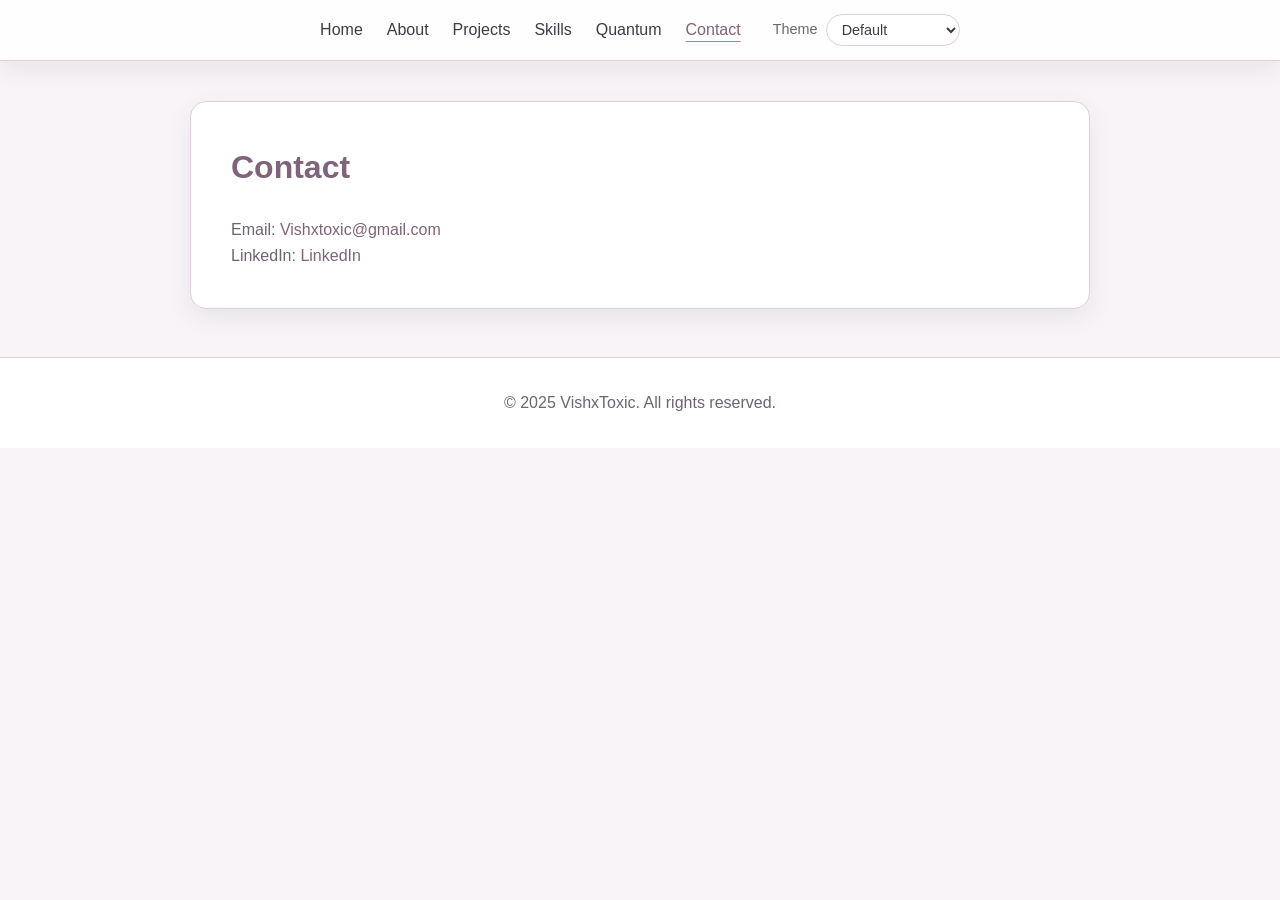
==== contact.html @ 1384456e "Additions Committed" ====
<!DOCTYPE html>
<html lang="en">
<head>
    <meta charset="UTF-8">
    <meta name="viewport" content="width=device-width, initial-scale=1.0">
    <title>Contact | VishxToxic</title>
    <script src="theme.js"></script>
    <link rel="stylesheet" href="styles.css">
    <script src="script.js" defer></script>
</head>
<body>
    <div class="page-loader" aria-hidden="true">
        <div class="loader-content">
            <span class="loader-ring"></span>
            <img src="logo.png" alt="" class="loader-logo">
            <span class="loader-text">Loading</span>
        </div>
    </div>

    <nav class="site-nav">
        <a href="index.html">Home</a>
        <a href="about me.html">About</a>
        <a href="projects.html">Projects</a>
        <a href="skills.html">Skills</a>
        <a href="quantum.html">Quantum</a>
        <a href="contact.html" class="active">Contact</a>
        <div class="theme-switch">
            <label for="theme-select">Theme</label>
            <select id="theme-select" class="theme-select" aria-label="Select color theme">
                <option value="default">Default</option>
                <option value="purple">Purple</option>
                <option value="icy-blue">Icy-Blue</option>
                <option value="light">Light</option>
                <option value="black-white">Black &amp; White</option>
                <option value="dark-black">Dark-Black</option>
            </select>
        </div>
    </nav>

    <div class="page-content">
    <main>
        <section>
            <h2>Contact</h2>
            <p>Email: <a href="mailto:vishxtoxic@gmail.com">Vishxtoxic@gmail.com</a></p>
            <p>LinkedIn: <a href="https://www.linkedin.com/in/vishvendra-singh-masani-13699137a">LinkedIn</a></p>
        </section>
    </main>

    <footer>
        &copy; 2025 VishxToxic. All rights reserved.
    </footer>
    </div>
</body>
</html>
---- styles.css ----
:root {
    --page-bg: #f8f4f7;
    --surface: #ffffff;
    --surface-soft: #f2eaf1;
    --card-bg: #ffffff;
    --text: #3f3a45;
    --muted: #6d6472;
    --accent: #a883a1;
    --accent-strong: #7f6379;
    --border: #ddd0dc;
    --shadow: 0 8px 24px rgba(92, 72, 88, 0.09);
    --nav-bg: rgba(255, 255, 255, 0.92);
    --button-bg: #d6c2d5;
    --button-text: #3d323d;
    --button-secondary-bg: #efe5ef;
    --button-secondary-text: #625060;
    --color-scheme: light;
    --icon-filter: brightness(0) opacity(0.62);
    --card-image-filter: none;
}

html[data-theme="purple"] {
    --page-bg: #f6f2ff;
    --surface: #ffffff;
    --surface-soft: #eee8ff;
    --card-bg: #ffffff;
    --text: #413b56;
    --muted: #6d6584;
    --accent: #9b8ec9;
    --accent-strong: #7568a8;
    --border: #ddd5f5;
    --shadow: 0 8px 24px rgba(86, 72, 136, 0.09);
    --nav-bg: rgba(255, 255, 255, 0.92);
    --button-bg: #d7cdf6;
    --button-text: #3b3557;
    --button-secondary-bg: #eee9ff;
    --button-secondary-text: #5d5480;
    --card-image-filter: hue-rotate(14deg) saturate(0.85);
}

html[data-theme="icy-blue"] {
    --page-bg: #f1f8fc;
    --surface: #ffffff;
    --surface-soft: #e6f2f8;
    --card-bg: #ffffff;
    --text: #354a56;
    --muted: #61787f;
    --accent: #8fb4c9;
    --accent-strong: #6791a7;
    --border: #d3e5ee;
    --shadow: 0 8px 24px rgba(48, 91, 114, 0.09);
    --nav-bg: rgba(255, 255, 255, 0.92);
    --button-bg: #cfe1eb;
    --button-text: #32424c;
    --button-secondary-bg: #e8f3f8;
    --button-secondary-text: #54707e;
    --card-image-filter: hue-rotate(158deg) saturate(0.85);
}

html[data-theme="light"] {
    --page-bg: #fffaf4;
    --surface: #ffffff;
    --surface-soft: #f8eee5;
    --card-bg: #ffffff;
    --text: #4d4340;
    --muted: #786a64;
    --accent: #c9a58f;
    --accent-strong: #a07f6a;
    --border: #ecdcd1;
    --shadow: 0 8px 24px rgba(120, 88, 68, 0.08);
    --nav-bg: rgba(255, 255, 255, 0.92);
    --button-bg: #eeddce;
    --button-text: #4a3b34;
    --button-secondary-bg: #f9efe6;
    --button-secondary-text: #7b6153;
    --card-image-filter: sepia(0.18) saturate(0.9);
}

html[data-theme="black-white"] {
    --page-bg: #f5f5f5;
    --surface: #ffffff;
    --surface-soft: #ececec;
    --card-bg: #ffffff;
    --text: #333333;
    --muted: #666666;
    --accent: #8f8f8f;
    --accent-strong: #5e5e5e;
    --border: #dcdcdc;
    --shadow: 0 8px 24px rgba(0, 0, 0, 0.07);
    --nav-bg: rgba(255, 255, 255, 0.92);
    --button-bg: #e4e4e4;
    --button-text: #353535;
    --button-secondary-bg: #eeeeee;
    --button-secondary-text: #555555;
    --card-image-filter: grayscale(1);
}

html[data-theme="dark-black"] {
    --page-bg: #101014;
    --surface: #1b1b21;
    --surface-soft: #232329;
    --card-bg: #202027;
    --text: #ececf1;
    --muted: #c3c3cc;
    --accent: #c8bce4;
    --accent-strong: #ddd5ef;
    --border: #3b3b46;
    --shadow: 0 8px 24px rgba(0, 0, 0, 0.2);
    --nav-bg: rgba(20, 20, 25, 0.93);
    --button-bg: #4d4863;
    --button-text: #f2eefc;
    --button-secondary-bg: #2b2b34;
    --button-secondary-text: #d9d2ea;
    --color-scheme: dark;
    --icon-filter: invert(1) opacity(0.82);
    --card-image-filter: invert(0.92) hue-rotate(180deg) saturate(0.7);
}

* {
    margin: 0;
    padding: 0;
    box-sizing: border-box;
}

body {
    font-family: 'Segoe UI', Tahoma, Geneva, Verdana, sans-serif;
    background: var(--page-bg);
    background-attachment: fixed;
    color: var(--text);
    line-height: 1.6;
    color-scheme: var(--color-scheme);
    transition: background-color 0.3s ease, color 0.3s ease;
}

.page-loader {
    position: fixed;
    inset: 0;
    z-index: 1000;
    display: grid;
    place-items: center;
    background: var(--page-bg);
    opacity: 1;
    visibility: visible;
    transition: opacity 0.5s ease, visibility 0.5s ease, background-color 0.3s ease;
}

.page-loader.hidden {
    opacity: 0;
    visibility: hidden;
}

.loader-content {
    display: grid;
    place-items: center;
    gap: 1.25rem;
    position: relative;
    animation: loader-rise 0.8s ease both;
}

.loader-logo {
    width: 96px;
    height: 96px;
    border-radius: 50%;
    border: 3px solid var(--border);
    animation: logo-pulse 1.4s ease-in-out infinite;
}

.loader-ring {
    width: 120px;
    height: 120px;
    position: absolute;
    inset: 0;
    margin: auto;
    border-radius: 50%;
    border: 2px solid transparent;
    border-top-color: var(--accent);
    border-right-color: var(--accent);
    animation: ring-spin 1.1s linear infinite;
}

.loader-text {
    color: var(--muted);
    letter-spacing: 4px;
    text-transform: uppercase;
    font-size: 0.9rem;
    animation: text-flicker 1.6s ease-in-out infinite;
}

.page-content {
    opacity: 0;
    transform: translateY(18px);
    transition: opacity 0.6s ease, transform 0.6s ease;
}

.page-content.ready {
    opacity: 1;
    transform: translateY(0);
}

.page-content.leaving {
    opacity: 0;
    transform: translateY(-18px);
}

@keyframes loader-rise {
    from {
        opacity: 0;
        transform: translateY(24px);
    }
    to {
        opacity: 1;
        transform: translateY(0);
    }
}

@keyframes logo-pulse {
    0%, 100% {
        transform: scale(1);
    }
    50% {
        transform: scale(1.04);
    }
}

@keyframes ring-spin {
    to {
        transform: rotate(360deg);
    }
}

@keyframes text-flicker {
    0%, 100% {
        opacity: 0.65;
    }
    50% {
        opacity: 1;
    }
}

header {
    background: var(--page-bg);
    color: var(--text);
    padding: 3rem 0;
    text-align: center;
}

.logo-img {
    width: 120px;
    height: 120px;
    border-radius: 50%;
    border: 3px solid var(--border);
    margin-bottom: 1rem;
    transition: transform 0.3s ease;
}

.logo-img:hover {
    transform: scale(1.03);
}

.main-title {
    font-family: 'Segoe UI', Arial, sans-serif;
    letter-spacing: 3px;
    font-size: 2.8rem;
    margin: 0.5rem 0;
    font-weight: 700;
}

.intro {
    display: flex;
    align-items: center;
    justify-content: center;
    flex-direction: column;
    margin: 0 auto;
    max-width: 500px;
    padding: 2rem;
    background: var(--surface);
    border-radius: 16px;
    box-shadow: var(--shadow);
    border: 1px solid var(--border);
    text-align: center;
}

.social-link {
    margin: 0 0.8rem;
    display: inline-flex;
    text-decoration: none;
    transition: transform 0.3s ease;
}

.social-link:hover {
    transform: translateY(-3px);
}

.social-icon {
    width: 32px;
    height: 32px;
    filter: var(--icon-filter);
    transition: transform 0.3s ease;
}

.social-link:hover .social-icon {
    transform: scale(1.05);
}

nav,
.site-nav {
    background: var(--nav-bg);
    padding: 0.9rem 1.25rem;
    display: flex;
    flex-wrap: wrap;
    align-items: center;
    justify-content: center;
    gap: 0.5rem 1.5rem;
    box-shadow: var(--shadow);
    position: sticky;
    top: 0;
    z-index: 100;
    border-bottom: 1px solid var(--border);
}

nav a,
.site-nav a {
    color: var(--text);
    text-decoration: none;
    font-weight: 500;
    transition: color 0.3s ease;
}

nav a:hover,
.site-nav a:hover,
.site-nav a.active {
    color: var(--accent-strong);
}

.site-nav a.active {
    text-decoration: underline;
    text-decoration-color: var(--accent);
    text-underline-offset: 6px;
}

.theme-switch {
    display: inline-flex;
    align-items: center;
    gap: 0.5rem;
    margin-left: 0.5rem;
}

.theme-switch label {
    color: var(--muted);
    font-size: 0.9rem;
}

.theme-select {
    border: 1px solid var(--border);
    background: var(--surface);
    color: var(--text);
    border-radius: 999px;
    padding: 0.35rem 0.7rem;
    font: inherit;
    font-size: 0.9rem;
    cursor: pointer;
}

section {
    max-width: 900px;
    margin: 2.5rem auto;
    background: var(--surface);
    padding: 2.5rem;
    border-radius: 16px;
    box-shadow: var(--shadow);
    border: 1px solid var(--border);
}

h2 {
    color: var(--accent-strong);
    margin-bottom: 1.5rem;
    font-size: 2rem;
}

h3 {
    color: var(--accent-strong);
}

a {
    color: var(--accent-strong);
    text-decoration: none;
    transition: color 0.3s ease;
}

a:hover {
    color: var(--muted);
}

.btn {
    display: inline-block;
    padding: 0.75rem 1.5rem;
    margin: 0.5rem;
    background: var(--button-bg);
    color: var(--button-text);
    border: 1px solid var(--border);
    border-radius: 10px;
    cursor: pointer;
    font-weight: 600;
    transition: transform 0.3s ease, background-color 0.3s ease;
}

.btn:hover {
    transform: translateY(-2px);
    background: var(--surface-soft);
}

.btn-secondary {
    background: var(--button-secondary-bg);
    color: var(--button-secondary-text);
}

.info-cards {
    display: grid;
    grid-template-columns: repeat(auto-fit, minmax(260px, 1fr));
    gap: 1.5rem;
}

.info-card {
    display: flex;
    flex-direction: column;
    background: var(--card-bg);
    border: 1px solid var(--border);
    border-radius: 16px;
    overflow: hidden;
    box-shadow: var(--shadow);
    transition: transform 0.3s ease, border-color 0.3s ease;
}

.info-card:hover {
    transform: translateY(-4px);
    border-color: var(--accent);
}

.card-media {
    aspect-ratio: 16 / 10;
    background: var(--surface-soft);
    display: flex;
    align-items: center;
    justify-content: center;
    border-bottom: 1px solid var(--border);
}

.card-media img {
    width: 100%;
    height: 100%;
    object-fit: cover;
    display: block;
    filter: var(--card-image-filter);
}

.card-body {
    padding: 1.25rem;
    flex: 1;
}

.card-body h3 {
    margin-bottom: 0.5rem;
}

.card-tags {
    display: flex;
    flex-wrap: wrap;
    gap: 0.5rem;
    margin-top: 1rem;
}

.tag {
    background: var(--surface-soft);
    border: 1px solid var(--border);
    color: var(--muted);
    border-radius: 999px;
    padding: 0.25rem 0.7rem;
    font-size: 0.82rem;
}

footer {
    text-align: center;
    padding: 2rem 0;
    background: var(--surface);
    color: var(--muted);
    margin-top: 3rem;
    border-top: 1px solid var(--border);
}

p {
    color: var(--muted);
}

.social-icons {
    display: flex;
    justify-content: center;
    gap: 1rem;
}

.tagline {
    background: var(--surface-soft);
    color: var(--muted);
    display: inline-block;
    margin: 1.5rem auto 0;
    padding: 0.5rem 1.25rem;
    border-radius: 999px;
    border: 1px solid var(--border);
}

.about-text {
    line-height: 1.7;
}

.about-name,
.about-heading,
.about-accent {
    color: var(--accent-strong);
}

.about-name {
    font-size: 1.1rem;
    font-weight: 600;
}

.about-heading {
    font-size: 1.4rem;
    display: block;
    margin-top: 1.5rem;
}

.home-overview {
    text-align: center;
}

.home-links {
    display: flex;
    justify-content: center;
    flex-wrap: wrap;
    margin-top: 1rem;
}

.skills-table {
    width: 100%;
    border-collapse: collapse;
    margin: 1rem 0;
    color: var(--muted);
}

.skills-table th {
    text-align: left;
    padding: 8px;
    border-bottom: 1px solid var(--border);
}

.skills-table td {
    padding: 8px;
}

.skills-table tr:not(:last-child) td {
    border-bottom: 1px solid var(--border);
}

@media (max-width: 640px) {
    .site-nav {
        flex-direction: column;
        gap: 0.7rem;
    }

    .theme-switch {
        margin-left: 0;
    }

    section {
        margin: 1.5rem;
        padding: 1.5rem;
    }
}

@media (prefers-reduced-motion: reduce) {
    .page-loader,
    .page-content,
    .loader-content,
    .loader-logo,
    .loader-ring,
    .loader-text,
    .info-card,
    .btn {
        animation: none;
        transition-duration: 0.01ms;
    }
}
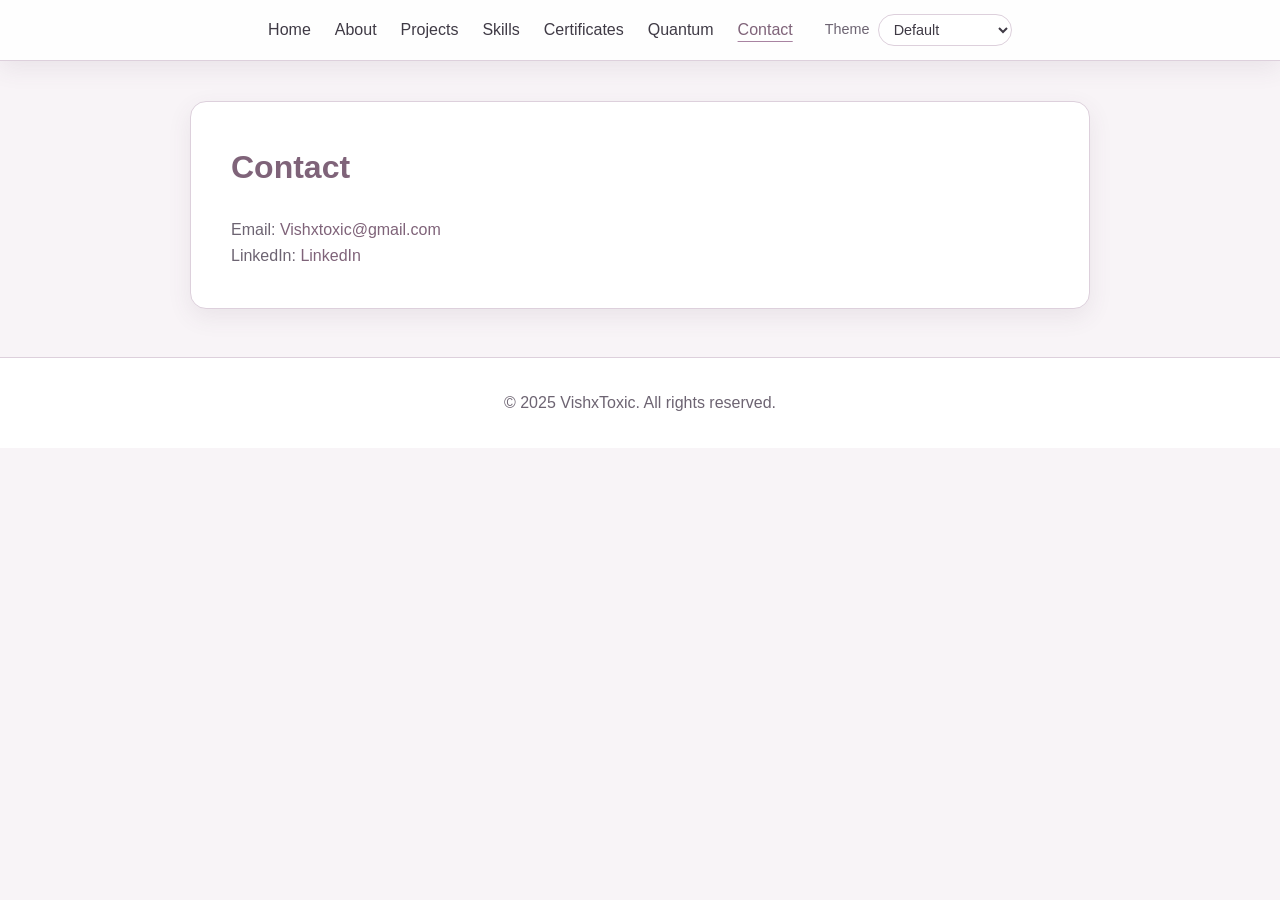
==== commit 7eac214e: "meah" ====
--- a/contact.html
+++ b/contact.html
@@ -22,6 +22,7 @@
         <a href="about me.html">About</a>
         <a href="projects.html">Projects</a>
         <a href="skills.html">Skills</a>
+        <a href="certificates.html">Certificates</a>
         <a href="quantum.html">Quantum</a>
         <a href="contact.html" class="active">Contact</a>
         <div class="theme-switch">
--- a/styles.css
+++ b/styles.css
@@ -469,6 +469,13 @@
     margin-top: 1rem;
 }
 
+.card-actions {
+    display: flex;
+    flex-wrap: wrap;
+    gap: 0.5rem;
+    margin-top: 1.25rem;
+}
+
 .tag {
     background: var(--surface-soft);
     border: 1px solid var(--border);
